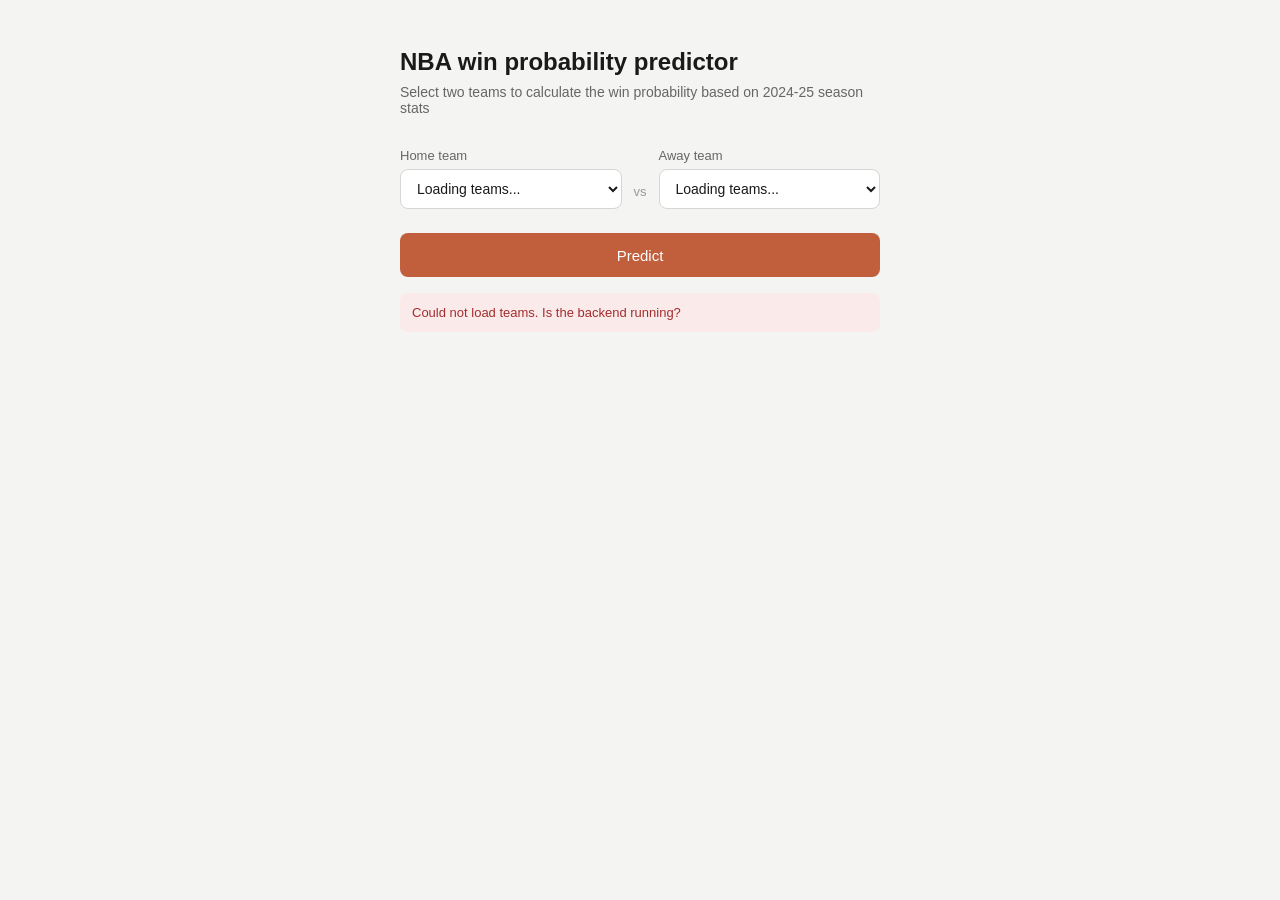
==== nba-predictor/src/main/resources/static/index.html @ 1c9667a4 "feat: adiciona página web para previsão de probabilidade de vitória - Cria endpoint GET /api/team-st" ====
<!DOCTYPE html>
<html lang="en">
<head>
    <meta charset="UTF-8">
    <meta name="viewport" content="width=device-width, initial-scale=1.0">
    <title>NBA Win Probability Predictor</title>
    <link rel="stylesheet" href="style.css">
</head>
<body>
    <main class="container">
        <h1>NBA win probability predictor</h1>
        <p class="subtitle">Select two teams to calculate the win probability based on 2024-25 season stats</p>

        <div class="matchup">
            <div class="team-select">
                <label for="home-team">Home team</label>
                <select id="home-team">
                    <option value="">Loading teams...</option>
                </select>
            </div>

            <span class="vs">vs</span>

            <div class="team-select">
                <label for="away-team">Away team</label>
                <select id="away-team">
                    <option value="">Loading teams...</option>
                </select>
            </div>
        </div>

        <button id="predict-btn">Predict</button>

        <div id="error-message" class="error hidden"></div>

        <div id="result" class="result hidden">
            <div class="result-team">
                <span class="result-name" id="home-name"></span>
                <span class="result-percent" id="home-percent"></span>
            </div>
            <div class="bar">
                <div class="bar-fill" id="home-bar"></div>
            </div>
            <div class="result-team">
                <span class="result-name" id="away-name"></span>
                <span class="result-percent" id="away-percent"></span>
            </div>
        </div>
    </main>

    <script src="script.js"></script>
</body>
</html>
---- nba-predictor/src/main/resources/static/style.css ----
* {
    box-sizing: border-box;
    margin: 0;
    padding: 0;
}

body {
    font-family: -apple-system, BlinkMacSystemFont, "Segoe UI", Roboto, sans-serif;
    background: #f4f4f2;
    color: #1a1a1a;
    display: flex;
    justify-content: center;
    padding: 3rem 1.5rem;
}

.container {
    width: 100%;
    max-width: 480px;
}

h1 {
    font-size: 24px;
    font-weight: 600;
    margin-bottom: 8px;
}

.subtitle {
    font-size: 14px;
    color: #666;
    margin-bottom: 32px;
}

.matchup {
    display: flex;
    align-items: flex-end;
    gap: 12px;
    margin-bottom: 24px;
}

.team-select {
    flex: 1;
    display: flex;
    flex-direction: column;
    gap: 6px;
}

.team-select label {
    font-size: 13px;
    color: #666;
    font-weight: 500;
}

select {
    height: 40px;
    padding: 0 12px;
    border-radius: 8px;
    border: 1px solid #d6d6d2;
    background: white;
    font-size: 14px;
    color: #1a1a1a;
}

.vs {
    font-size: 13px;
    color: #999;
    padding-bottom: 10px;
}

#predict-btn {
    width: 100%;
    height: 44px;
    background: #c15f3c;
    color: white;
    border: none;
    border-radius: 8px;
    font-size: 15px;
    font-weight: 500;
    cursor: pointer;
}

#predict-btn:hover {
    background: #a94f30;
}

#predict-btn:active {
    transform: scale(0.98);
}

.error {
    margin-top: 16px;
    padding: 12px;
    background: #fbeaea;
    color: #a32d2d;
    border-radius: 8px;
    font-size: 13px;
}

.hidden {
    display: none;
}

.result {
    margin-top: 32px;
    background: white;
    border: 1px solid #e5e5e0;
    border-radius: 12px;
    padding: 20px;
}

.result-team {
    display: flex;
    justify-content: space-between;
    align-items: baseline;
    margin-bottom: 6px;
}

.result-name {
    font-size: 14px;
    font-weight: 500;
}

.result-percent {
    font-size: 18px;
    font-weight: 600;
}

.bar {
    height: 8px;
    background: #eeeeea;
    border-radius: 4px;
    overflow: hidden;
    margin: 8px 0 20px;
}

.bar-fill {
    height: 100%;
    background: #c15f3c;
    border-radius: 4px;
    transition: width 0.4s ease;
}
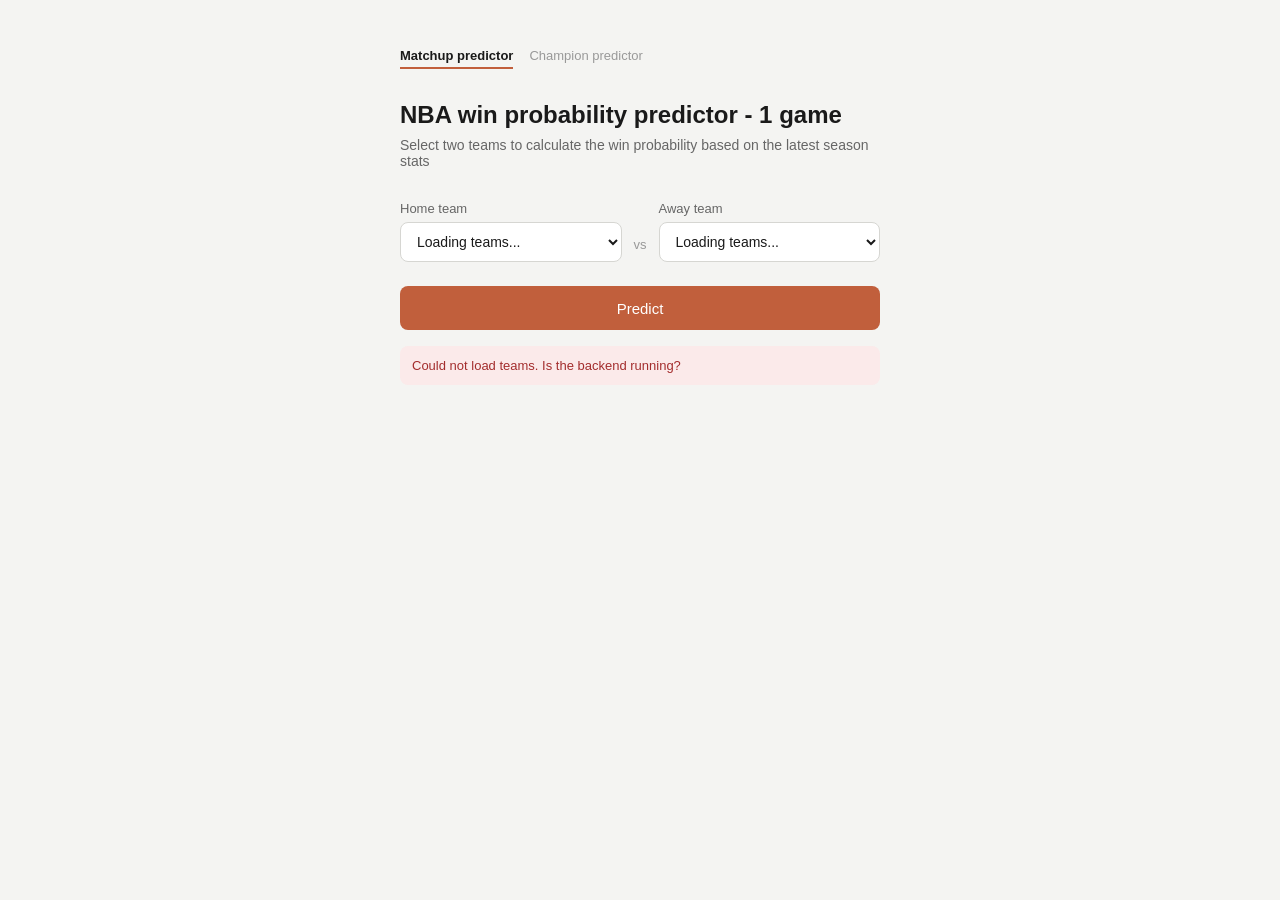
==== commit 13635e4a: "feat: adiciona previsão de campeão da NBA baseada em estatísticas de time - Cria endpoint GET /predi" ====
--- a/nba-predictor/src/main/resources/static/index.html
+++ b/nba-predictor/src/main/resources/static/index.html
@@ -5,12 +5,16 @@
     <meta name="viewport" content="width=device-width, initial-scale=1.0">
     <title>NBA Win Probability Predictor</title>
     <link rel="stylesheet" href="style.css">
+    <link rel="stylesheet" href="champion.css">
 </head>
 <body>
     <main class="container">
-        <h1>NBA win probability predictor</h1>
-        <p class="subtitle">Select two teams to calculate the win probability based on 2024-25 season stats</p>
-
+        <nav class="page-nav">
+            <a href="index.html" class="active">Matchup predictor</a>
+            <a href="champion.html">Champion predictor</a>
+        </nav>
+        <h1>NBA win probability predictor - 1 game</h1>
+        <p class="subtitle">Select two teams to calculate the win probability based on the latest season stats</p>
         <div class="matchup">
             <div class="team-select">
                 <label for="home-team">Home team</label>
@@ -45,6 +49,9 @@
                 <span class="result-name" id="away-name"></span>
                 <span class="result-percent" id="away-percent"></span>
             </div>
+            <div class="bar">
+                <div class="bar-fill away-fill" id="away-bar"></div>
+            </div>
         </div>
     </main>
 
--- a/nba-predictor/src/main/resources/static/champion.css
+++ b/nba-predictor/src/main/resources/static/champion.css
@@ -0,0 +1,84 @@
+.page-nav {
+    display: flex;
+    gap: 16px;
+    margin-bottom: 32px;
+}
+
+.page-nav a {
+    font-size: 13px;
+    color: #999;
+    text-decoration: none;
+    padding-bottom: 4px;
+}
+
+.page-nav a.active {
+    color: #1a1a1a;
+    font-weight: 600;
+    border-bottom: 2px solid #c15f3c;
+}
+
+.loading {
+    font-size: 14px;
+    color: #999;
+    padding: 20px 0;
+}
+
+.ranking-list {
+    list-style: none;
+    display: flex;
+    flex-direction: column;
+    gap: 8px;
+}
+
+.ranking-item {
+    display: flex;
+    align-items: center;
+    gap: 14px;
+    background: white;
+    border: 1px solid #e5e5e0;
+    border-radius: 10px;
+    padding: 12px 16px;
+}
+
+.ranking-item.top {
+    border: 1px solid #c15f3c;
+    background: #fdf3ee;
+}
+
+.rank-number {
+    font-size: 14px;
+    font-weight: 600;
+    color: #999;
+    width: 24px;
+    flex-shrink: 0;
+}
+
+.ranking-item.top .rank-number {
+    color: #c15f3c;
+}
+
+.rank-info {
+    flex: 1;
+}
+
+.rank-team {
+    font-size: 14px;
+    font-weight: 500;
+}
+
+.rank-stats {
+    font-size: 12px;
+    color: #999;
+    margin-top: 2px;
+}
+
+.rank-score {
+    font-size: 15px;
+    font-weight: 600;
+    color: #c15f3c;
+}
+
+.trophy {
+    font-size: 16px;
+    margin-right: 4px;
+}
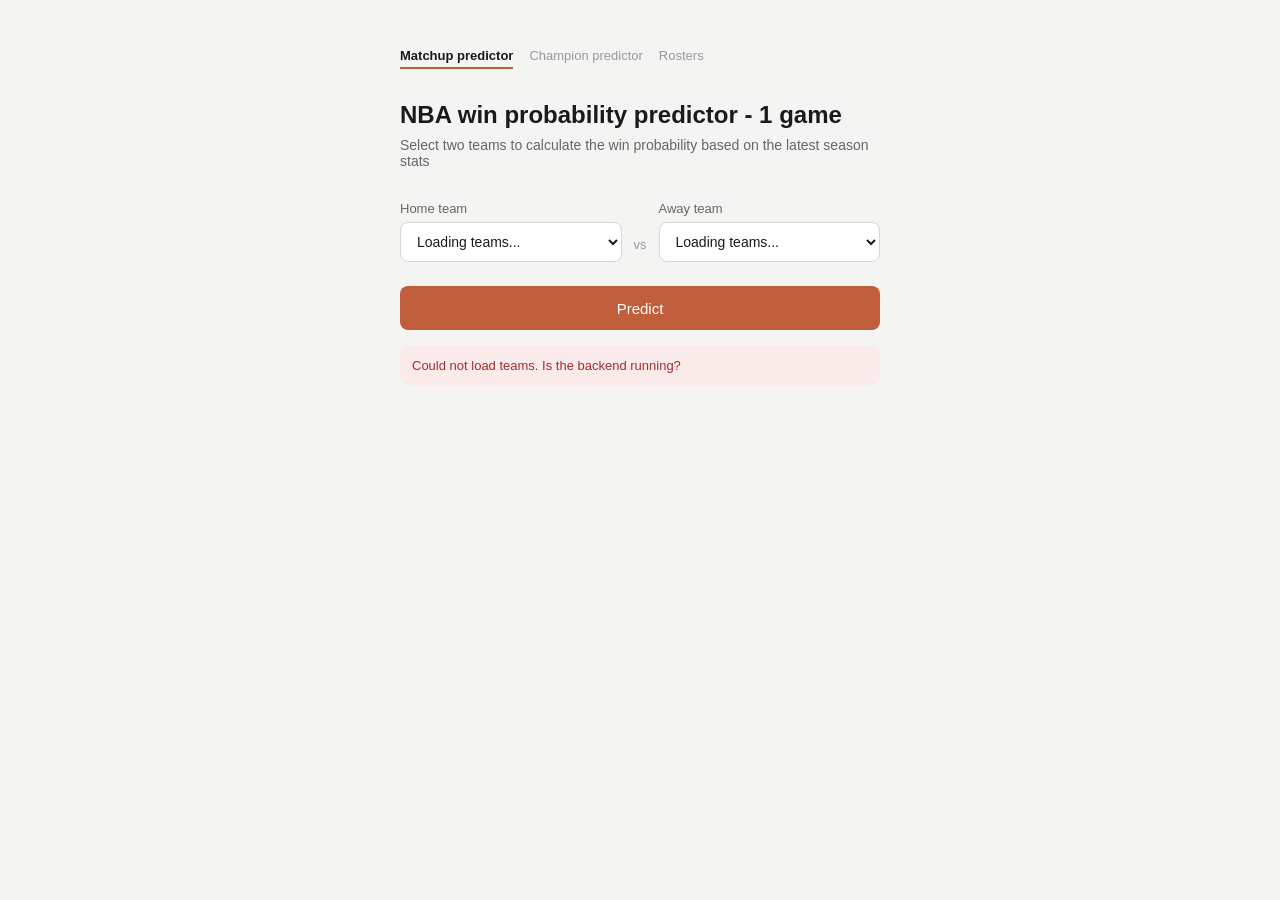
==== commit 0516dd6a: "feat: incorpora força do elenco nas previsões de partida e adiciona interface de lesões - Renomeia m" ====
--- a/nba-predictor/src/main/resources/static/index.html
+++ b/nba-predictor/src/main/resources/static/index.html
@@ -12,6 +12,7 @@
         <nav class="page-nav">
             <a href="index.html" class="active">Matchup predictor</a>
             <a href="champion.html">Champion predictor</a>
+            <a href="roster.html">Rosters</a>
         </nav>
         <h1>NBA win probability predictor - 1 game</h1>
         <p class="subtitle">Select two teams to calculate the win probability based on the latest season stats</p>
